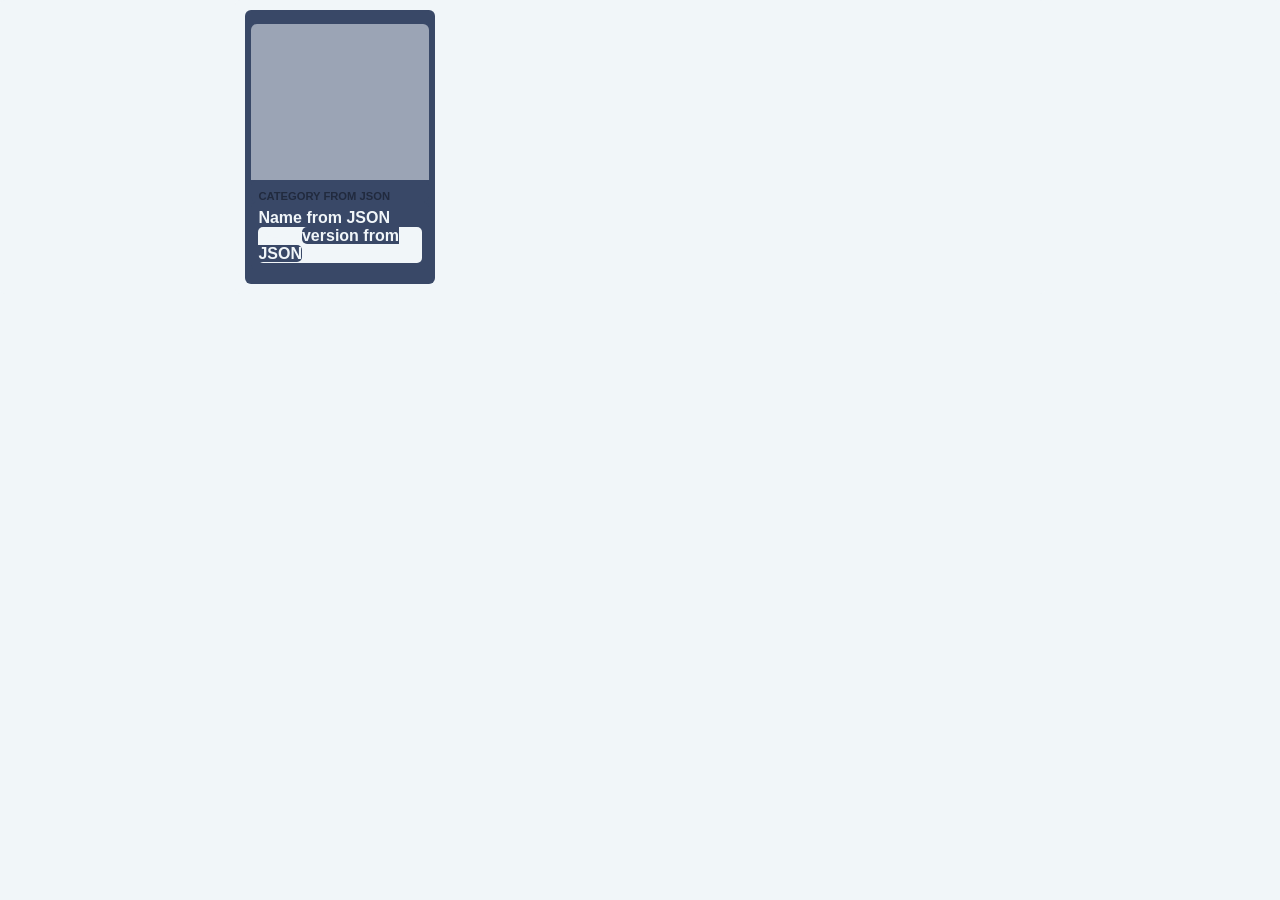
==== index.html @ 746ecc8f "JSON reading" ====
<!DOCTYPE html>
<html lang="en">
    <head>
        <meta charset="UTF-8">
        <link rel="icon" href="../../../favicon.ico">
        <meta http-equiv="X-UA-Compatible" content="IE=edge">
        <meta name="viewport" content="width=device-width, initial-scale=1.0">
        <link rel="stylesheet" href="styles.css">
        <title>IFC.js</title>
    </head>
    <body>
        <div id="viewer-container"></div>
        <div id="button-container"></div>

        <div class="cardBox" id="card-container">
            <a href="..." class="card">
                <div class="card-image">
                    <img class="image" src="JSONImageLink" alt />
                </div>
                <div class="category">Category from JSON</div>
                <div class="heading">
                    Name from JSON
                    <div class="version">Revit <span class="name">version from JSON</span></div>
                </div>
            </a>
            <script src="bundle.js"></script>
        </body>
    </html>
---- styles.css ----
*{
    margin: 0;
    cursor:url(1.png), auto;
    padding: 0;
    box-sizing: border-box;
    background-color: var(--light-color);
    border-radius: 5px;
    font-family: 'Montserrat', sans-serif;
}

html, body {
    overflow: hidden;
}


#button-container{
    z-index: 2;
    position: absolute;
    margin: 1rem;
    display: flex;
    flex-direction: column;
}

.ifcjs-dimension-preview{
    width: 1rem;
    height: 1rem;
    background-color: #FFA50F;
    border-radius: 1rem;
    opacity: 0.5;
}

.ifcjs-dimension-label{
    background-color: black;
    color: white;
    padding: 4px;
    border-radius: 4px;
}


.header{
    width: 30%;
  }
  nav{
    margin: auto;
    display: flex;
    align-self: center;
    align-items:center;
    text-align: center;
    height: auto;
    background-color: var(--secondary-color);
    padding: 0.5rem;
    margin-bottom: 0px;
  
  }
  
  .headerinfo{
    height: 55px;
    text-align: center;
    border-color: var(--bright-color);
    border-radius: 3px;
    border-width: 2px;
    color: var(--bright-color);
    background-color: var(--other-white);
    font-family: 'Montserrat', sans-serif;
    font-weight: 700;
    text-align: center;
    padding: 15px;
  }
  
  .selector{
    margin: auto;
    /* Optional: set a height for the container */
    padding: 0.5rem;
    border-color: var(--bright-color);
    border-radius: 3px;
    border-width: 2px;
    color: var(--bright-color);
    background-color: var(--light-color);
    font-family: 'Montserrat', sans-serif;
    font-weight: 700;
    text-align: center;
  }
  .select-container{
    background-color: var(--other-white);
    margin-bottom: 20px;
    display: flex;
    padding: 0.5rem;
    align-items: center;
  }
  .WebName{
    font-size: 3vh;
    color: var(--primary-color);
    margin: 0.5vw auto;
    padding: 0.5vw;
    background-color:var(--other-white);
    transition: 0.3s ease;
    border-color: var(--bright-color);
    border-style: solid;
  }
  .WebName:hover{
    background-color: var(--bright-color);
  }
  @keyframes webName-an {
    100%{
      background-color: var(--bright-color);
    }
  }
  a{
    margin: auto;
    align-content: center;
    text-decoration: none;
    background-color: var(--secondary-color);
  }
  :root {
      --light-color: #F1F6F9;
      --primary-color: #394867;
      --secondary-color: #9BA4B5;
      --bright-color: #212A3E;
      --other-white: #F1F6F9;
      --min-margin: 0.5rem;
      --min-border: 0.5rem;
      --max-border: 1rem;
      --min-padding: 1rem;
  }
  
  .dark-image {
    opacity: 0.95;
  }
  
  .cardBox {
    width: max-content;
    height: fit-content;
    border-color: var(--other-white);
    border-width: 5px;
    border-style: solid;
    margin: auto;
    display: grid;
    grid-template-columns: repeat(auto-fit, minmax(200px, 1fr));
    justify-content: center; /* added to center the cards horizontally */
    background-color: var(--light-color);
  }
  
  @media screen and (min-width: 768px) {
    .cardBox {
      grid-template-columns: repeat(2, minmax(200px, 1fr));
    }
  }
  
  @media screen and (min-width: 1024px) {
    .cardBox {
      grid-template-columns: repeat(4, minmax(200px, 1fr));
    }
  }
  
  .card {
      margin: 5px;
      width: 190px;
      height: 274px;
      background: var(--primary-color);
      padding: .4em;
      border-radius: 6px;
    }
    
    .card-image {
      background-color: var(--secondary-color);
      width: 100%;
      height: 60%;
      border-radius: 6px 6px 0 0;
      display: flex;
      align-items: center;
    }
    
    .card-image:hover {
      transform: scale(0.98);
    }
    
    .category {
      text-transform: uppercase;
      font-size: 0.7em;
      font-weight: 600;
      color: var(--bright-color);
      background-color: var(--primary-color);
      padding: 10px 7px 0;
    }
    
    .category:hover {
      cursor: pointer;
    }
    
    .heading {
      font-weight: 600;
      color: var(--light-color);
      padding: 7px;
      background-color: var(--primary-color);
    }
    
    .heading:hover {
      cursor: pointer;
    }
    
    .author {
      color: var(--bright-color);
      font-weight: 400;
      font-size: 7px;
      padding-top: 20px;
      background-color: var(--primary-color);
    }
    
    .name {
      font-weight: 600;
      background-color: var(--primary-color);
    }
    
    .name:hover {
      cursor: pointer;
    }
    .ifc-box{
      padding: 70px;
      text-align: center;
    }
    .ifc-model{
      width: 70vw;
      height: 60vh;
      border-style: solid;
      border-color: var(--bright-color);
      border-width: 5px;
    }
  
    .image{
      width: 100px;
      opacity: 1;
      background-color: var(--secondary-color);
      margin: auto;
      
    }
    .image:hover{
      animation: animate1 8s forwards ease-in-out;
      animation-iteration-count: infinite;
    }
    .hidden {
      display: none;
    }
    
    @keyframes animate1{
      25%{
          transform: rotate(90deg);
      }
      50%{
          transform: rotate(180deg);
      }
      75%{
          transform: rotate(270deg);
      }
  }
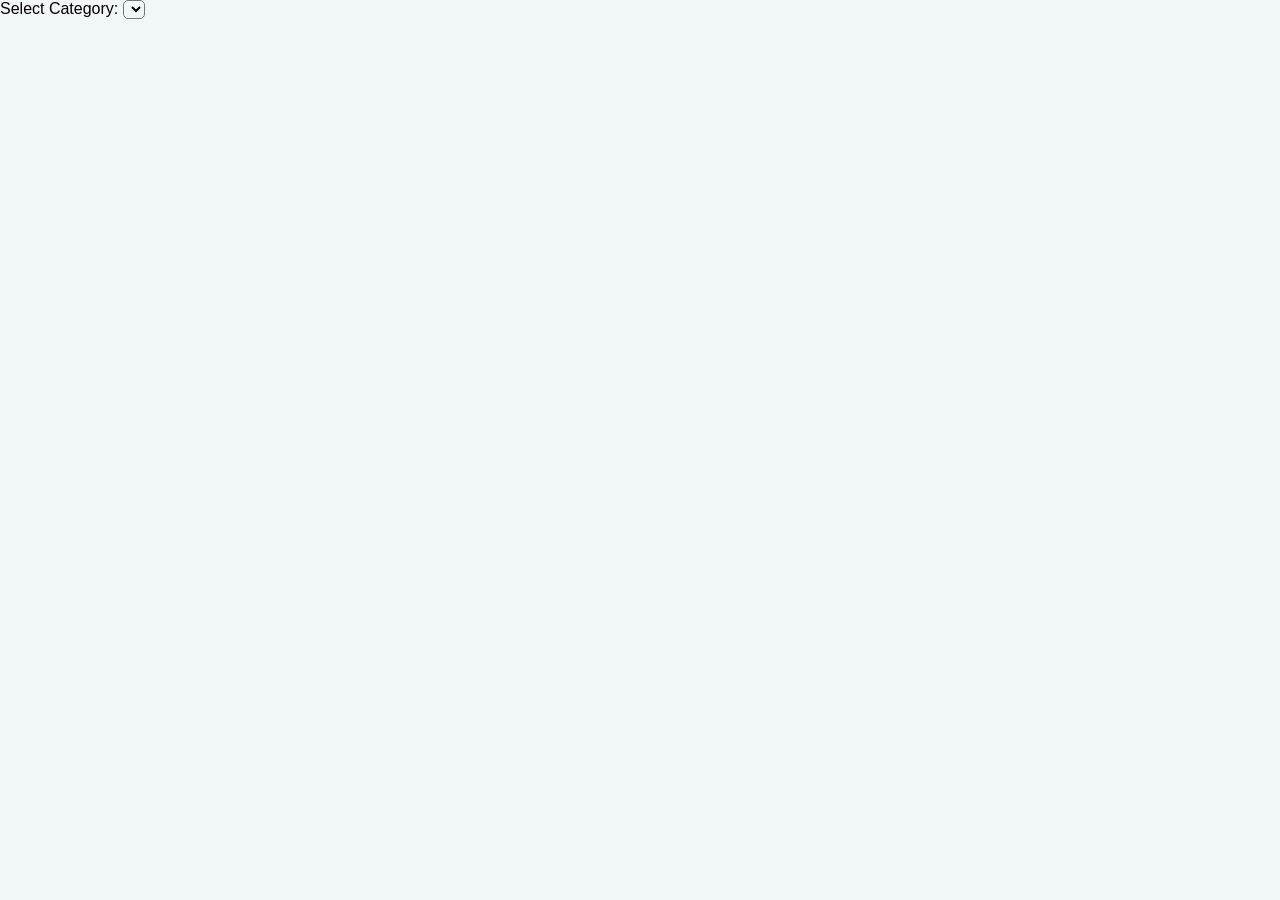
==== commit 38151b20: "FIlter implemented" ====
--- a/index.html
+++ b/index.html
@@ -12,16 +12,20 @@
         <div id="viewer-container"></div>
         <div id="button-container"></div>
 
+        <div id="search-container">
+            <label for="category-select">Select Category:</label>
+            <select id="category-select"></select>
+        </div>
+
         <div class="cardBox" id="card-container">
-            <a href="..." class="card">
+            <a href="..." class="card" style="display: none;">
                 <div class="card-image">
                     <img class="image" src="JSONImageLink" alt />
                 </div>
                 <div class="category">Category from JSON</div>
                 <div class="heading">
-                    Name from JSON
-                    <div class="version">Revit <span class="name">version from JSON</span></div>
-                </div>
+                    Name from JSON</div>
+                <div class="version">Revit <span class="name">version from JSON</span></div>
             </a>
             <script src="bundle.js"></script>
         </body>
--- a/styles.css
+++ b/styles.css
@@ -9,7 +9,6 @@
 }
 
 html, body {
-    overflow: hidden;
 }
 
 
@@ -40,7 +39,7 @@
 .header{
     width: 30%;
   }
-  nav{
+  .nav{
     margin: auto;
     display: flex;
     align-self: center;
@@ -126,7 +125,7 @@
   .dark-image {
     opacity: 0.95;
   }
-  
+
   .cardBox {
     width: max-content;
     height: fit-content;
@@ -162,7 +161,7 @@
     }
     
     .card-image {
-      background-color: var(--secondary-color);
+      background-color: white;
       width: 100%;
       height: 60%;
       border-radius: 6px 6px 0 0;
@@ -173,6 +172,14 @@
     .card-image:hover {
       transform: scale(0.98);
     }
+    .version{
+        text-transform: uppercase;
+        margin-top: 10px;
+        color: var(--secondary-color);
+        background-color: var(--bright-color);
+        font-size: 10px;
+        padding: 7px;
+    }
     
     .category {
       text-transform: uppercase;
@@ -189,9 +196,12 @@
     
     .heading {
       font-weight: 600;
+      max-width: 160px;
+      font-size: small;
       color: var(--light-color);
       padding: 7px;
       background-color: var(--primary-color);
+      word-wrap: break-word;
     }
     
     .heading:hover {
@@ -227,7 +237,8 @@
     }
   
     .image{
-      width: 100px;
+        max-width: 90%;
+        max-height: 90%;
       opacity: 1;
       background-color: var(--secondary-color);
       margin: auto;
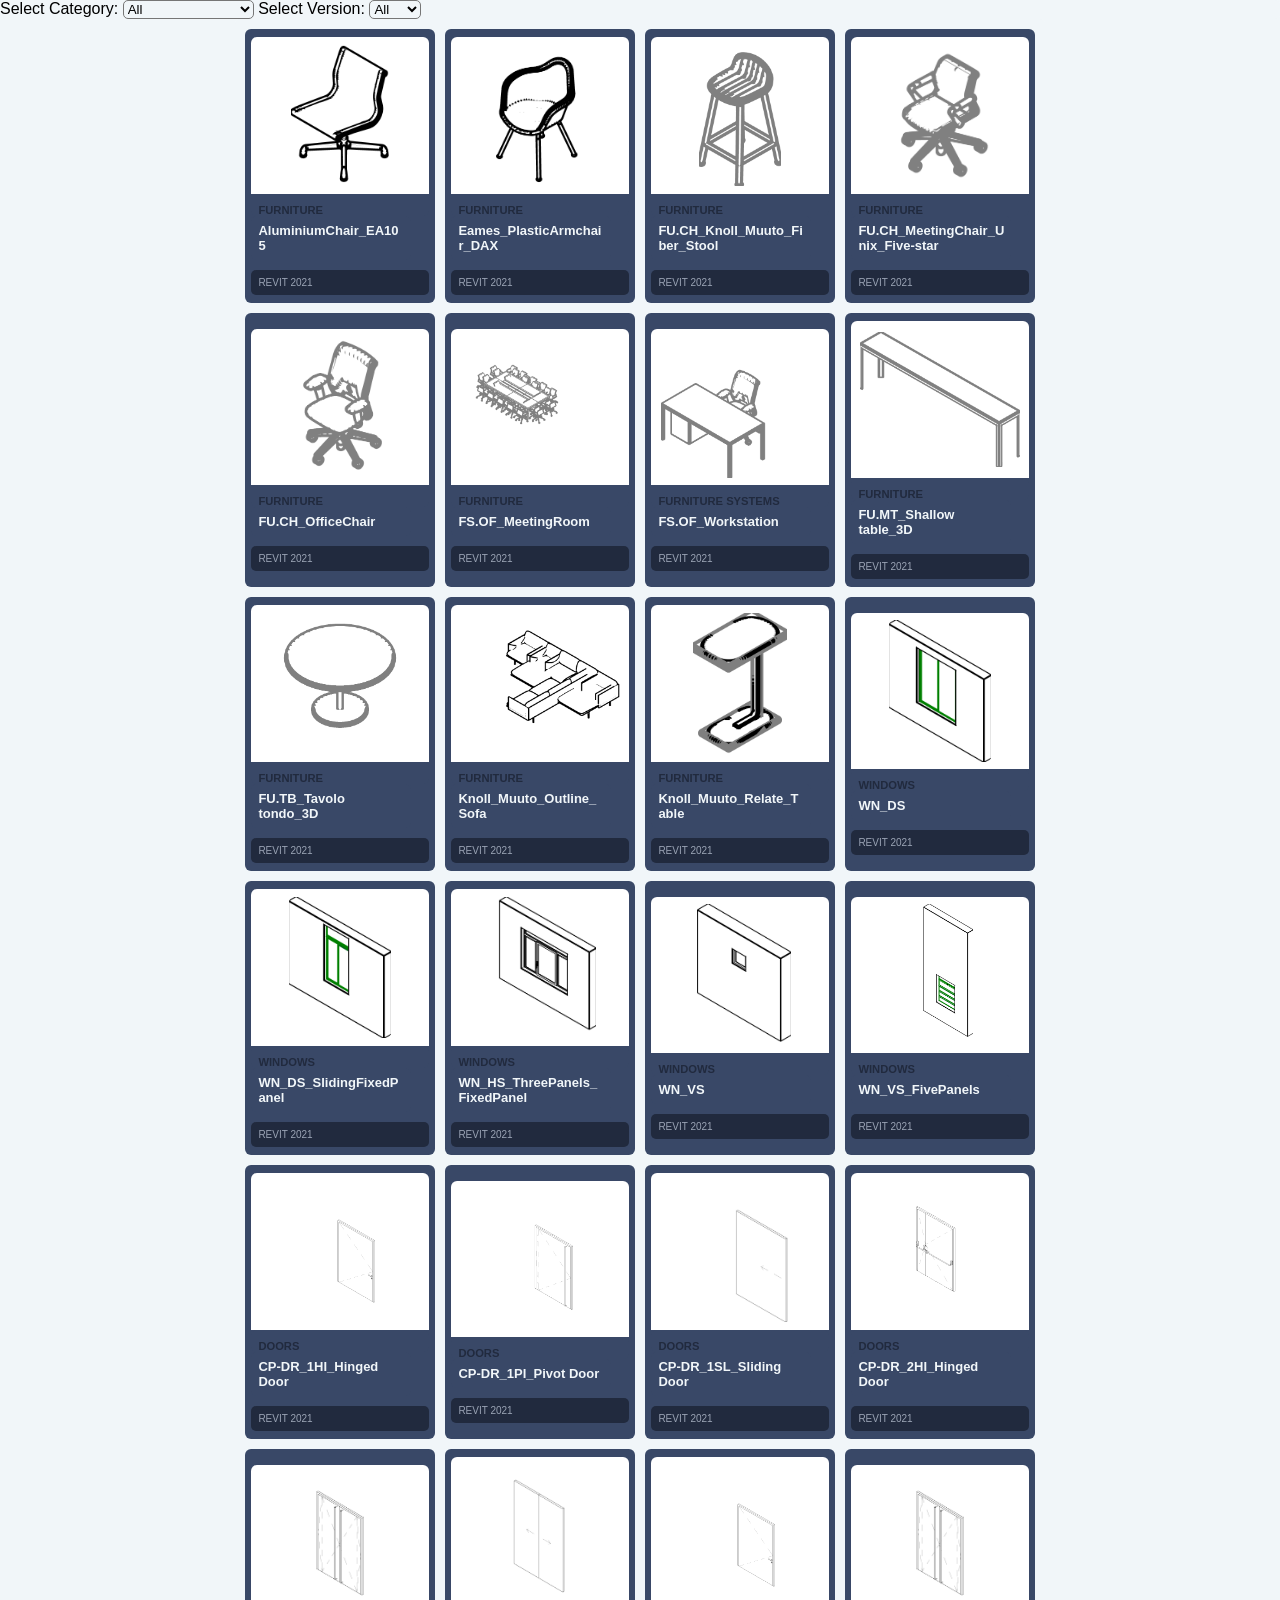
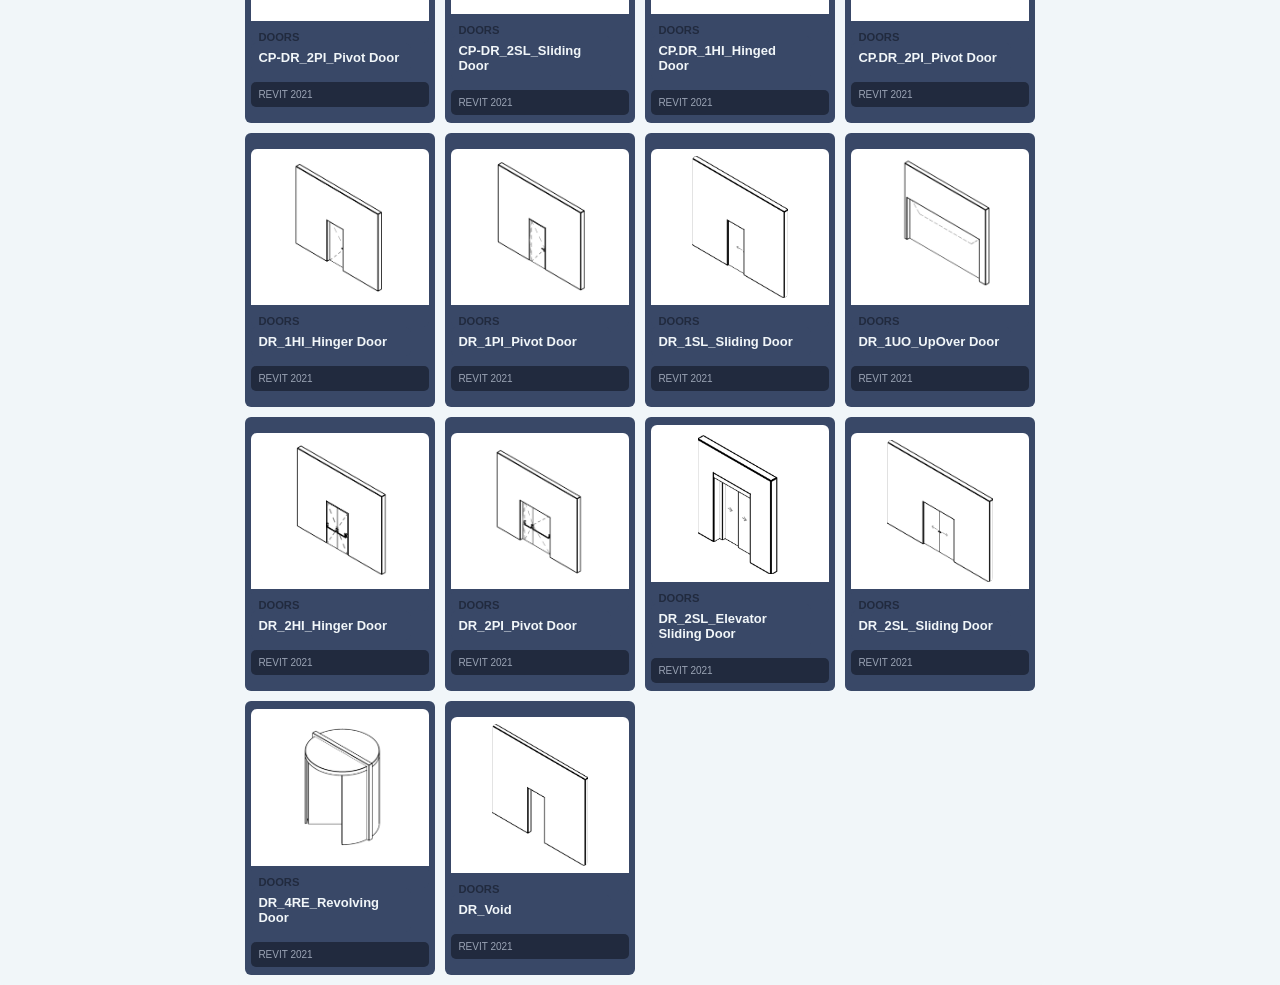
==== commit 2d6d3f25: "Blank page added" ====
--- a/index.html
+++ b/index.html
@@ -15,6 +15,9 @@
         <div id="search-container">
             <label for="category-select">Select Category:</label>
             <select id="category-select"></select>
+
+            <label for="version-select">Select Version:</label>
+            <select id="version-select"></select>
         </div>
 
         <div class="cardBox" id="card-container">
